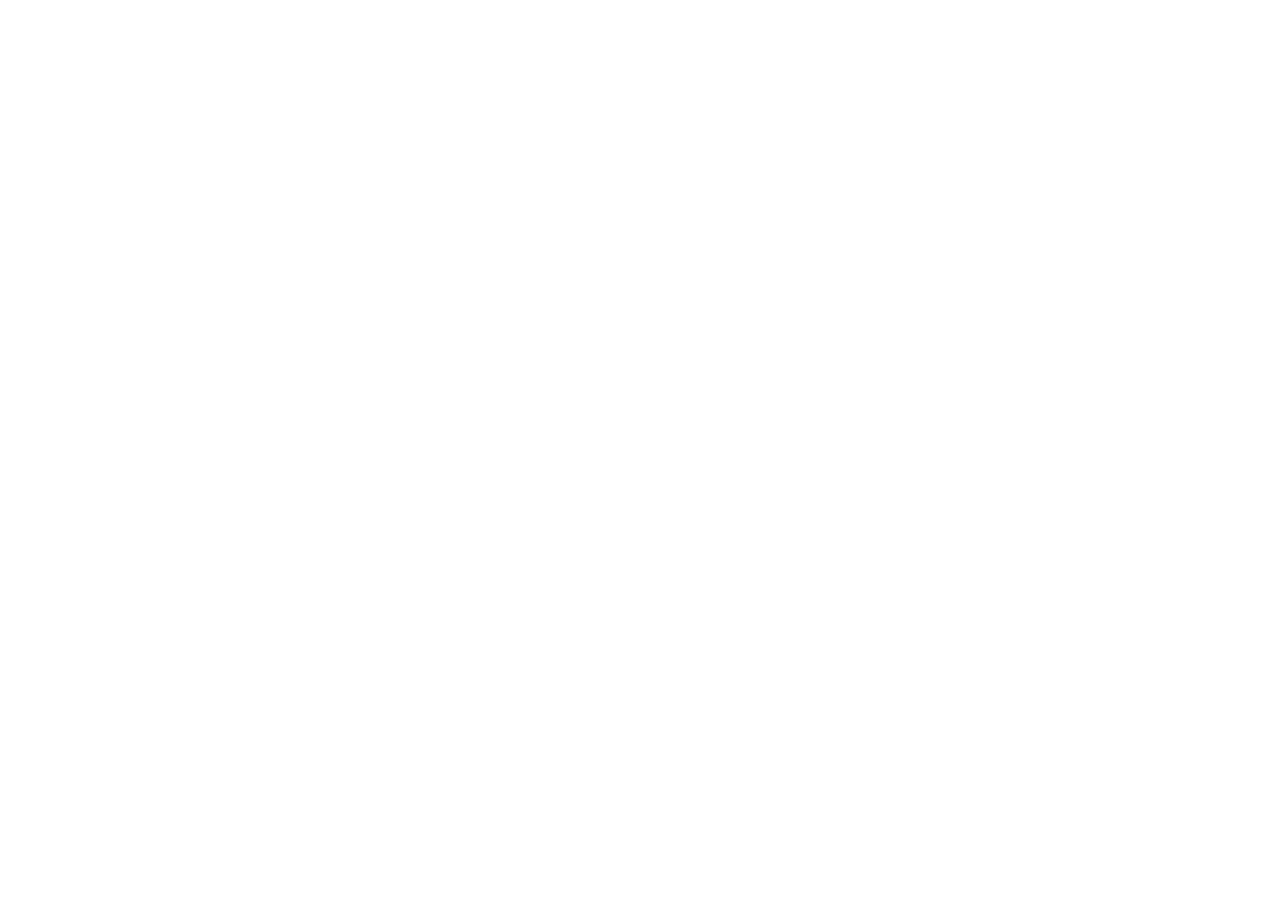
==== index.html @ 3ad0ea31 "Update index.html" ====
<!DOCTYPE html><html lang="en"><head>
  <meta charset="utf-8">
  <title>Calculator</title>
  <base href="./">
  <meta name="viewport" content="width=device-width, initial-scale=1">
  <link rel="icon" type="image/x-icon" href="favicon.ico">
  <script src="https://cdnjs.cloudflare.com/ajax/libs/popper.js/1.12.9/umd/popper.min.js" crossorigin="anonymous"></script>
  <link rel="stylesheet" href="https://stackpath.bootstrapcdn.com/bootstrap/4.5.2/css/bootstrap.min.css" integrity="sha384-JcKb8q3iqJ61gNV9KGb8thSsNjpSL0n8PARn9HuZOnIxN0hoP+VmmDGMN5t9UJ0Z" crossorigin="anonymous">
  <link rel="stylesheet" href="https://cdnjs.cloudflare.com/ajax/libs/font-awesome/6.3.0/css/all.min.css" integrity="sha512-SzlrxWUlpfuzQ+pcUCosxcglQRNAq/DZjVsC0lE40xsADsfeQoEypE+enwcOiGjk/bSuGGKHEyjSoQ1zVisanQ==" crossorigin="anonymous" referrerpolicy="no-referrer">
  <script src="https://code.jquery.com/jquery-3.5.1.min.js" integrity="sha256-9/aliU8dGd2tb6OSsuzixeV4y/faTqgFtohetphbbj0=" crossorigin="anonymous"></script>
  <script src="https://stackpath.bootstrapcdn.com/bootstrap/4.5.2/js/bootstrap.min.js" integrity="sha384-B4gt1jrGC7Jh4AgTPSdUtOBvfO8shuf57BaghqFfPlYxofvL8/KUEfYiJOMMV+rV" crossorigin="anonymous"></script>
<link rel="stylesheet" href="styles.fcd7bedc15bef72d.css" media="print" onload="this.media='all'"><noscript><link rel="stylesheet" href="styles.fcd7bedc15bef72d.css"></noscript></head>
<body>
  <app-root></app-root>
<script src="runtime.e078ef18ceea1b66.js" type="module"></script><script src="polyfills.db4b2a7fdaf8267e.js" type="module"></script><script src="main.a8b8725b578df5e8.js" type="module"></script>

</body></html>
---- styles.fcd7bedc15bef72d.css ----
.input-s{max-width:200px}.input-m{max-width:260px}
---- styles.fcd7bedc15bef72d.css ----
.input-s{max-width:200px}.input-m{max-width:260px}
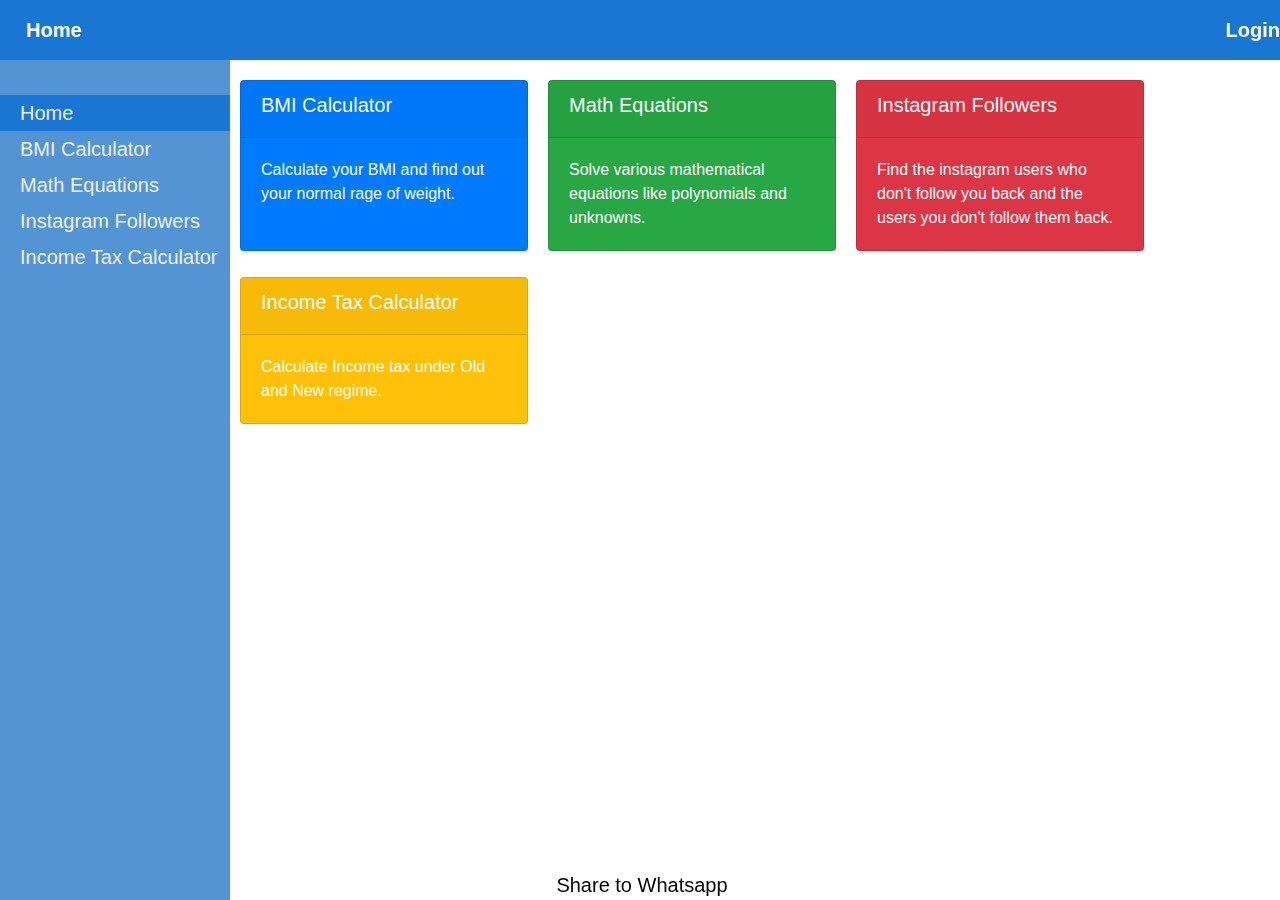
==== commit 667d4615: "API integrated" ====
--- a/index.html
+++ b/index.html
@@ -9,9 +9,9 @@
   <link rel="stylesheet" href="https://cdnjs.cloudflare.com/ajax/libs/font-awesome/6.3.0/css/all.min.css" integrity="sha512-SzlrxWUlpfuzQ+pcUCosxcglQRNAq/DZjVsC0lE40xsADsfeQoEypE+enwcOiGjk/bSuGGKHEyjSoQ1zVisanQ==" crossorigin="anonymous" referrerpolicy="no-referrer">
   <script src="https://code.jquery.com/jquery-3.5.1.min.js" integrity="sha256-9/aliU8dGd2tb6OSsuzixeV4y/faTqgFtohetphbbj0=" crossorigin="anonymous"></script>
   <script src="https://stackpath.bootstrapcdn.com/bootstrap/4.5.2/js/bootstrap.min.js" integrity="sha384-B4gt1jrGC7Jh4AgTPSdUtOBvfO8shuf57BaghqFfPlYxofvL8/KUEfYiJOMMV+rV" crossorigin="anonymous"></script>
-<link rel="stylesheet" href="styles.fcd7bedc15bef72d.css" media="print" onload="this.media='all'"><noscript><link rel="stylesheet" href="styles.fcd7bedc15bef72d.css"></noscript></head>
+<link rel="stylesheet" href="styles.0eb306d6c2f709fc.css" media="print" onload="this.media='all'"><noscript><link rel="stylesheet" href="styles.0eb306d6c2f709fc.css"></noscript></head>
 <body>
   <app-root></app-root>
-<script src="runtime.e078ef18ceea1b66.js" type="module"></script><script src="polyfills.db4b2a7fdaf8267e.js" type="module"></script><script src="main.a8b8725b578df5e8.js" type="module"></script>
+<script src="runtime.3c0598235ed9c0a8.js" type="module"></script><script src="polyfills.954de18fcc547962.js" type="module"></script><script src="main.3d19b8bbe31e828a.js" type="module"></script>
 
-</body></html>
+</body></html>--- a/styles.0eb306d6c2f709fc.css
+++ b/styles.0eb306d6c2f709fc.css
@@ -0,0 +1 @@
+.input-s{max-width:200px}.input-m{max-width:260px}.navLink{color:#007bff;cursor:pointer}.flex-row{display:flex;flex-wrap:nowrap}.hover-pointer{cursor:pointer}
--- a/styles.0eb306d6c2f709fc.css
+++ b/styles.0eb306d6c2f709fc.css
@@ -0,0 +1 @@
+.input-s{max-width:200px}.input-m{max-width:260px}.navLink{color:#007bff;cursor:pointer}.flex-row{display:flex;flex-wrap:nowrap}.hover-pointer{cursor:pointer}
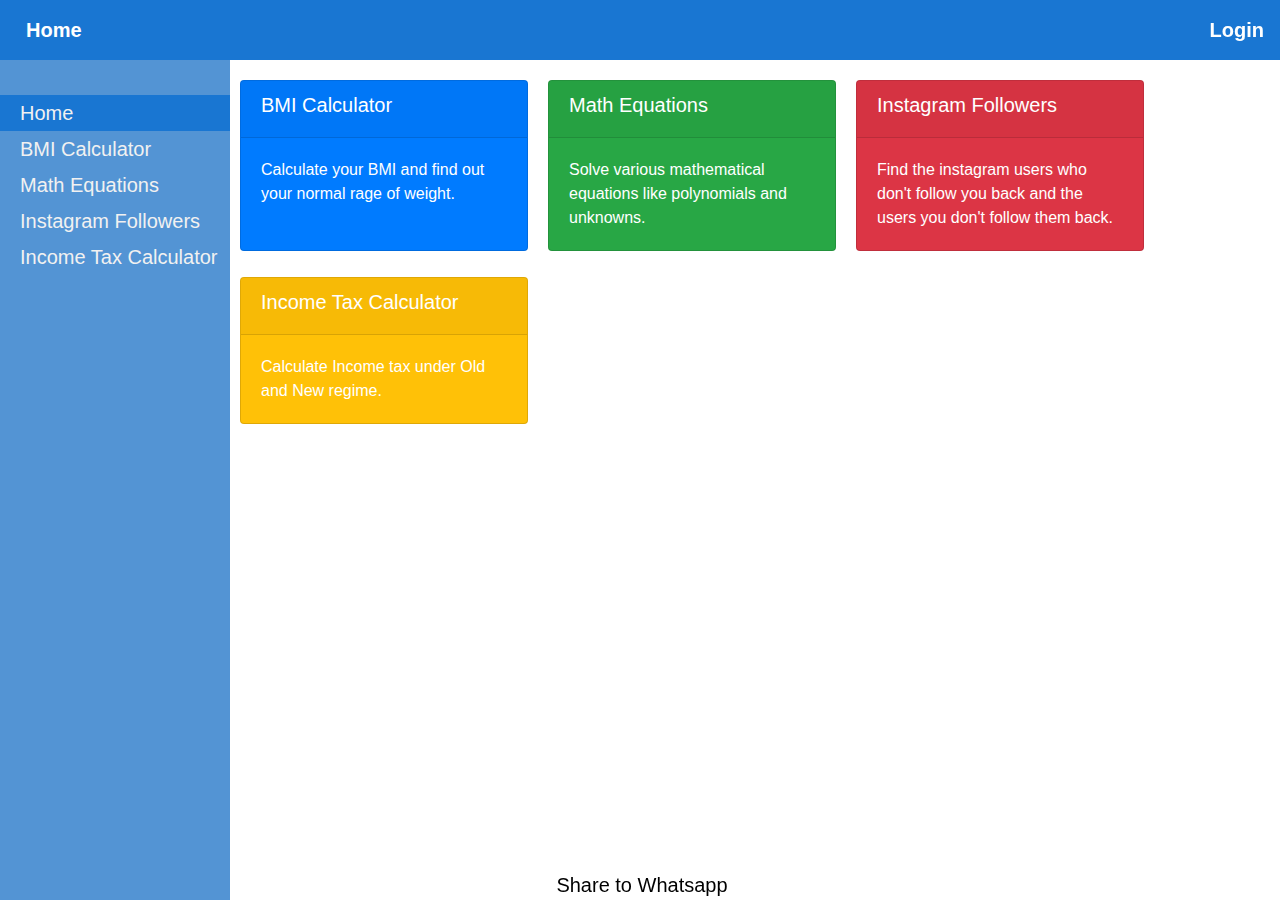
==== commit 1176b83a: "design fix" ====
--- a/index.html
+++ b/index.html
@@ -12,6 +12,6 @@
 <link rel="stylesheet" href="styles.0eb306d6c2f709fc.css" media="print" onload="this.media='all'"><noscript><link rel="stylesheet" href="styles.0eb306d6c2f709fc.css"></noscript></head>
 <body>
   <app-root></app-root>
-<script src="runtime.3c0598235ed9c0a8.js" type="module"></script><script src="polyfills.954de18fcc547962.js" type="module"></script><script src="main.3d19b8bbe31e828a.js" type="module"></script>
+<script src="runtime.3c0598235ed9c0a8.js" type="module"></script><script src="polyfills.954de18fcc547962.js" type="module"></script><script src="main.d612306476e22b24.js" type="module"></script>
 
 </body></html>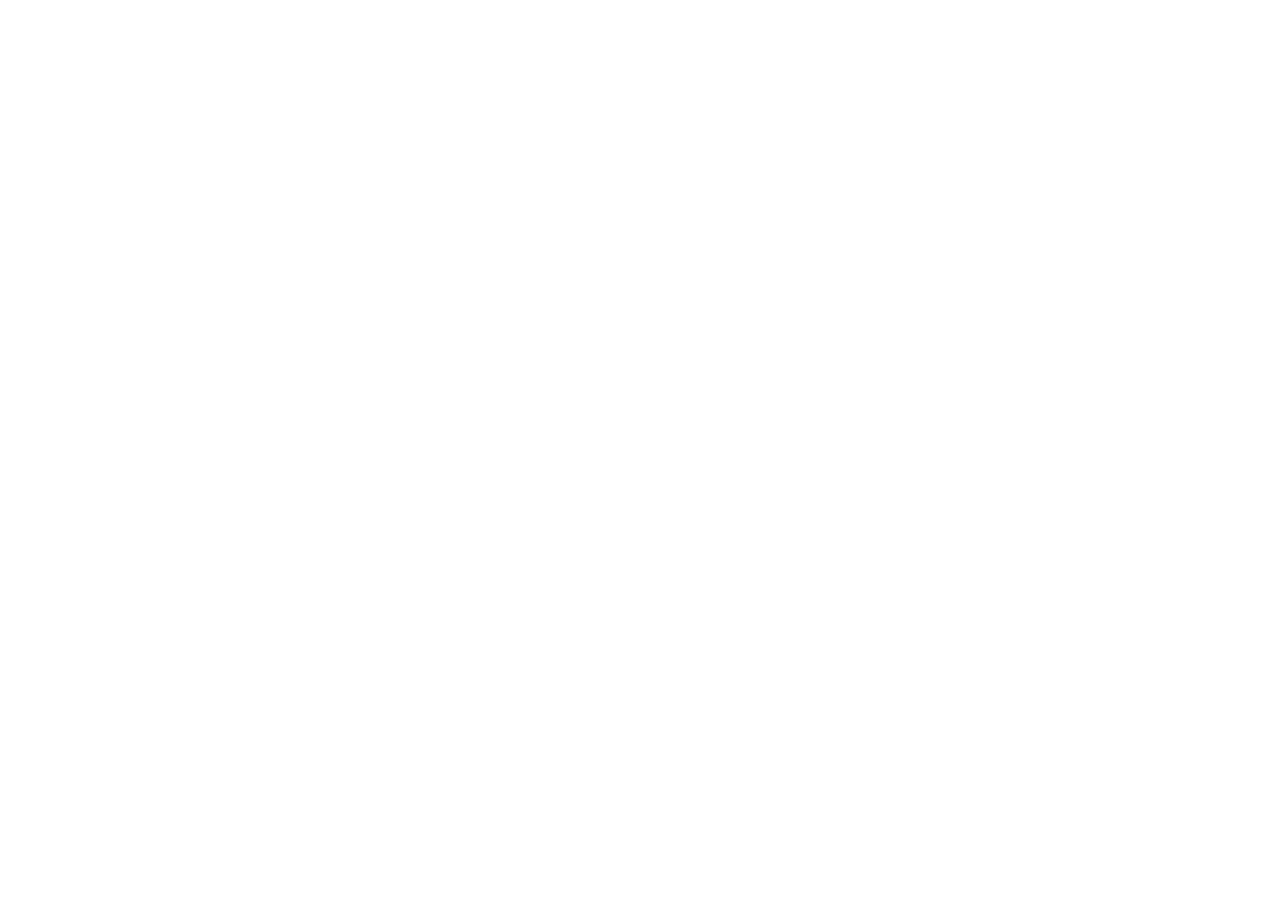
==== commit c8df43ba: "error message added" ====
--- a/index.html
+++ b/index.html
@@ -12,6 +12,6 @@
 <link rel="stylesheet" href="styles.0eb306d6c2f709fc.css" media="print" onload="this.media='all'"><noscript><link rel="stylesheet" href="styles.0eb306d6c2f709fc.css"></noscript></head>
 <body>
   <app-root></app-root>
-<script src="runtime.3c0598235ed9c0a8.js" type="module"></script><script src="polyfills.954de18fcc547962.js" type="module"></script><script src="main.d612306476e22b24.js" type="module"></script>
+<script src="runtime.22f504973ae58808.js" type="module"></script><script src="polyfills.954de18fcc547962.js" type="module"></script><script src="main.fe4b8cd6beed179c.js" type="module"></script>
 
 </body></html>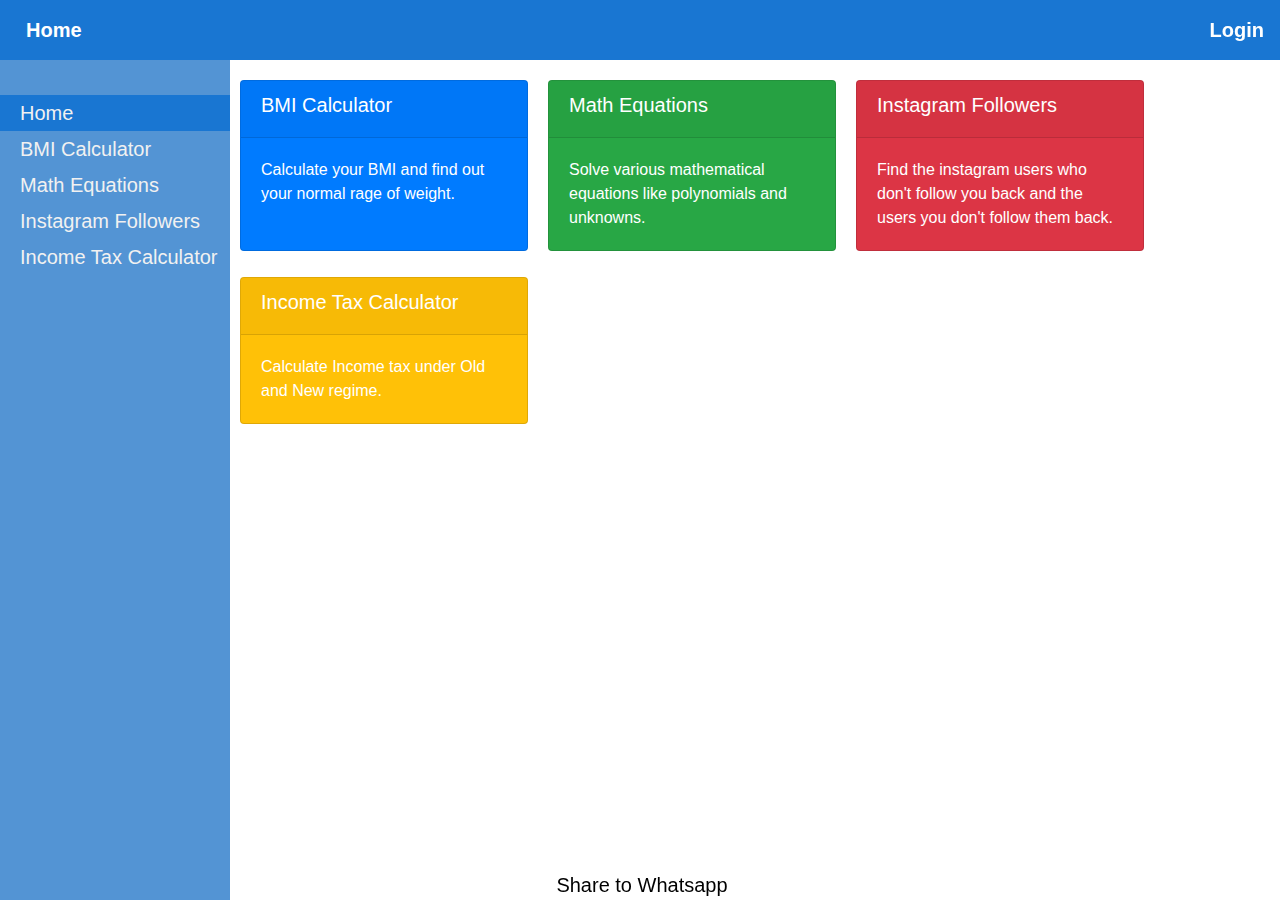
==== commit 3ac2bb7d: "registered user feature hidden from public user" ====
--- a/index.html
+++ b/index.html
@@ -12,6 +12,6 @@
 <link rel="stylesheet" href="styles.0eb306d6c2f709fc.css" media="print" onload="this.media='all'"><noscript><link rel="stylesheet" href="styles.0eb306d6c2f709fc.css"></noscript></head>
 <body>
   <app-root></app-root>
-<script src="runtime.22f504973ae58808.js" type="module"></script><script src="polyfills.954de18fcc547962.js" type="module"></script><script src="main.fe4b8cd6beed179c.js" type="module"></script>
+<script src="runtime.8715536721877600.js" type="module"></script><script src="polyfills.954de18fcc547962.js" type="module"></script><script src="main.765755258464a642.js" type="module"></script>
 
 </body></html>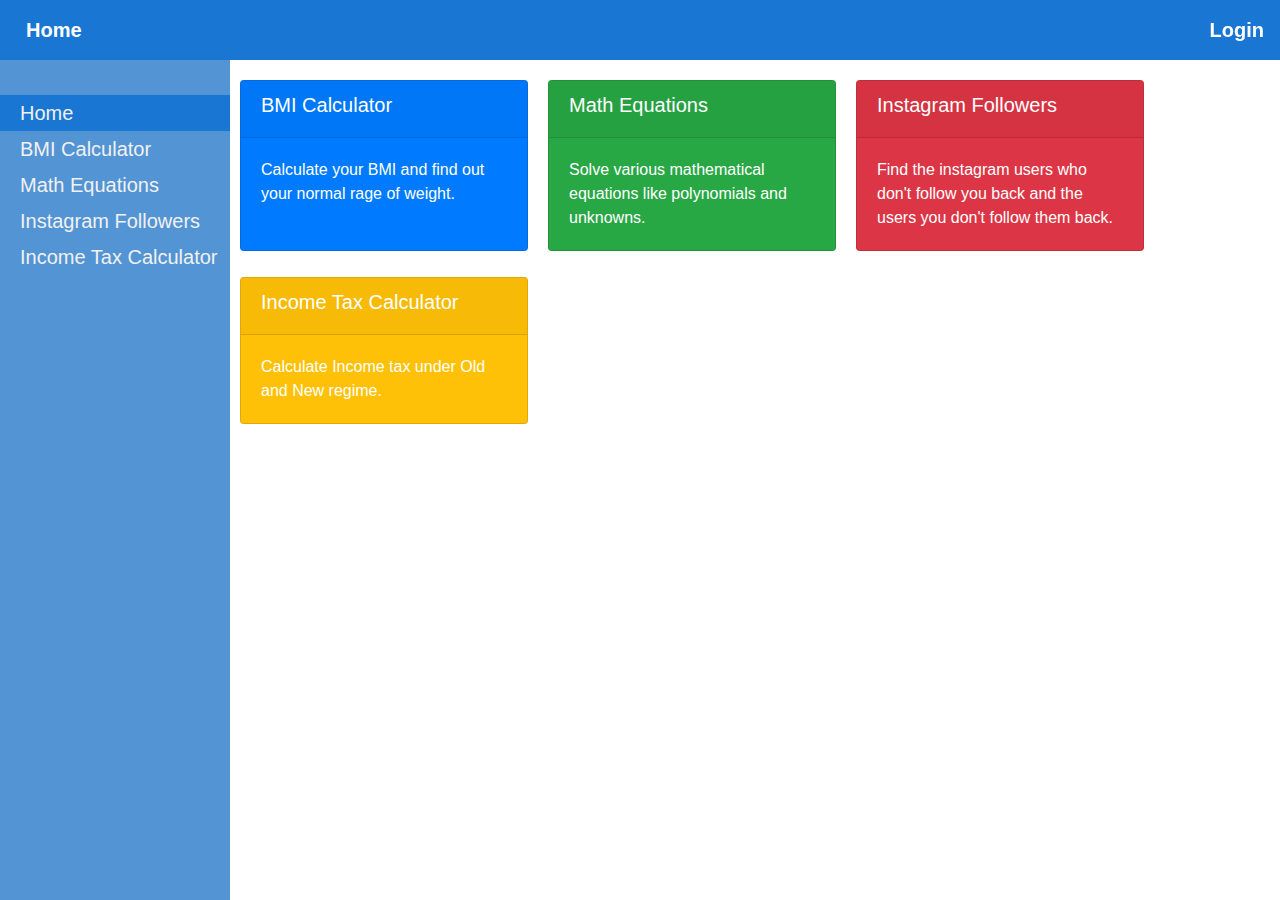
==== commit ccad9e6a: "node api integrated" ====
--- a/index.html
+++ b/index.html
@@ -12,6 +12,6 @@
 <link rel="stylesheet" href="styles.0eb306d6c2f709fc.css" media="print" onload="this.media='all'"><noscript><link rel="stylesheet" href="styles.0eb306d6c2f709fc.css"></noscript></head>
 <body>
   <app-root></app-root>
-<script src="runtime.8715536721877600.js" type="module"></script><script src="polyfills.954de18fcc547962.js" type="module"></script><script src="main.765755258464a642.js" type="module"></script>
+<script src="runtime.a78e523d95af20e3.js" type="module"></script><script src="polyfills.954de18fcc547962.js" type="module"></script><script src="main.c33dc4b4bbb09c73.js" type="module"></script>
 
 </body></html>